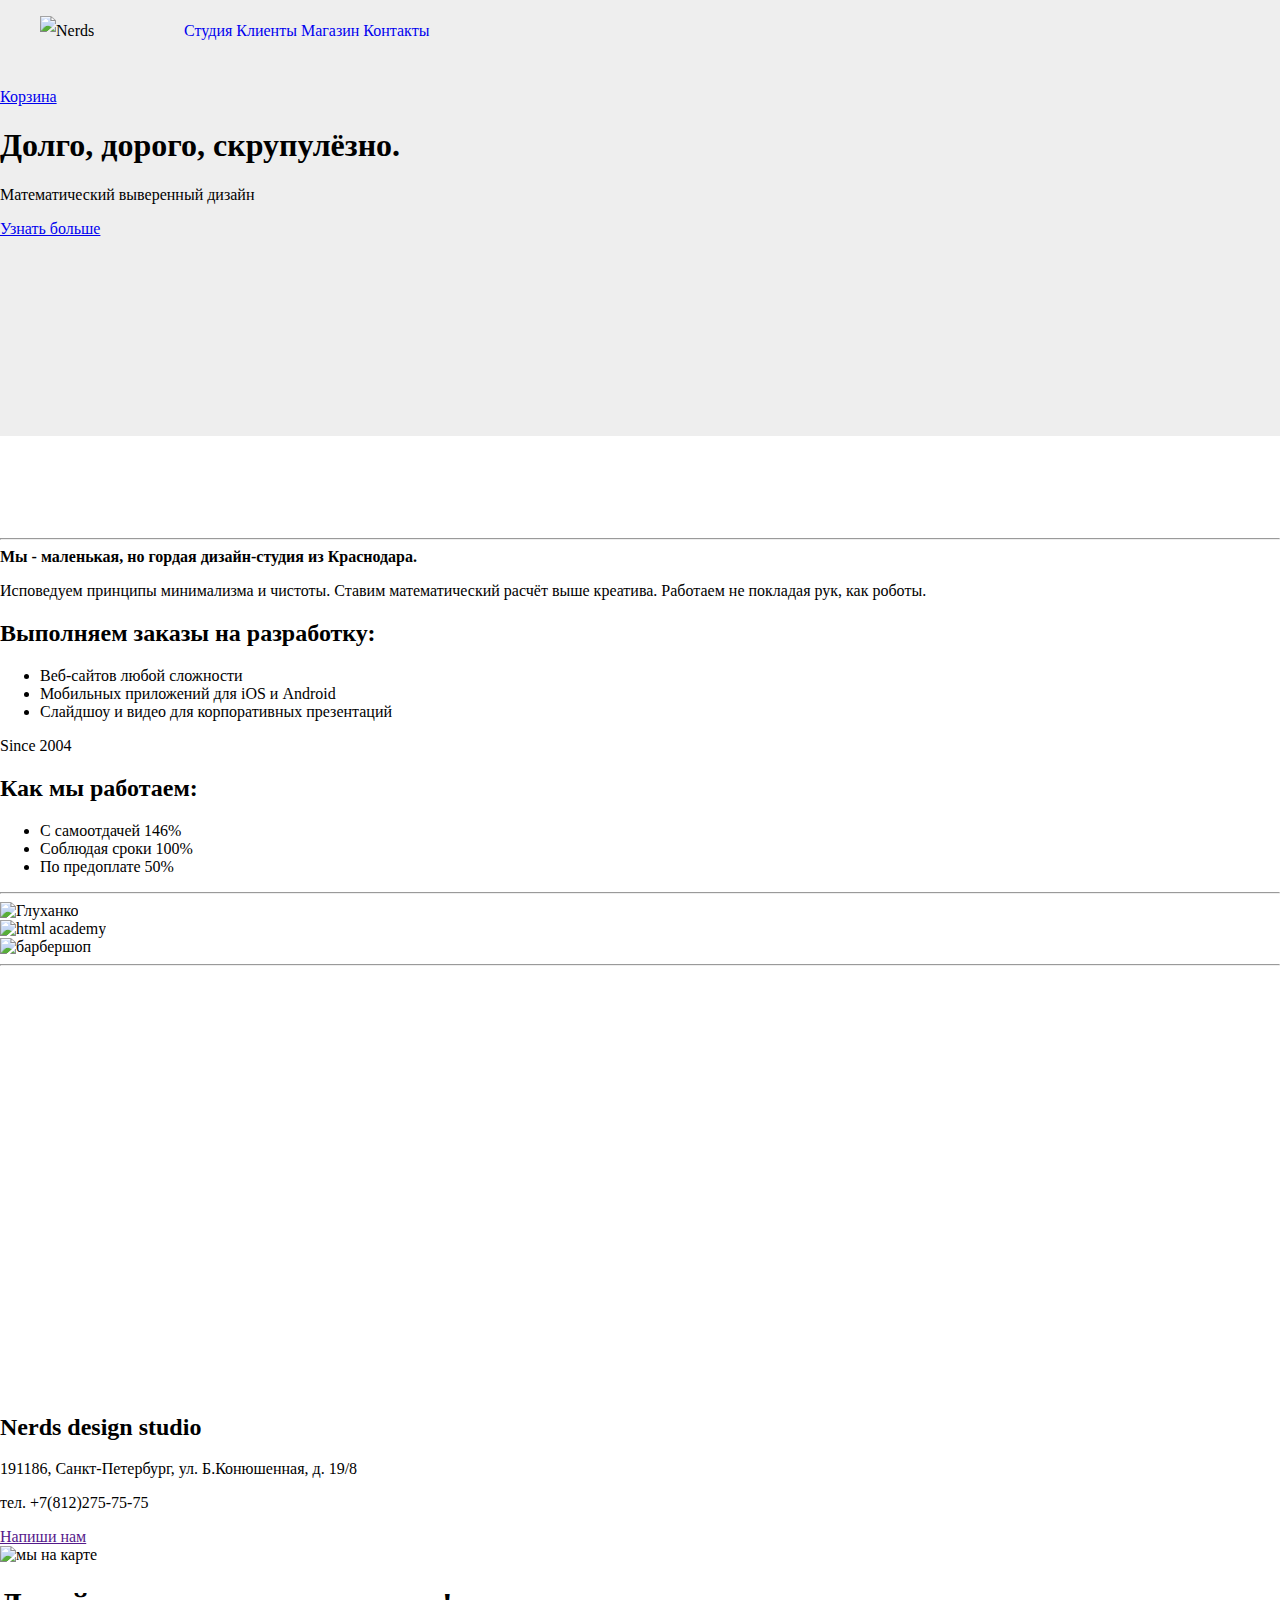
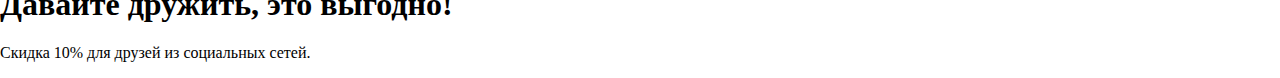
==== index.html @ 4a9208be "added img" ====
<!DOCTYPE html>
<html lang="ru">
<head>
	<meta charset="UTF-8">
	<title>Untitled Document</title>
    <link rel="stylesheet" href="css/normalize.css">
    <link rel="stylesheet" href="css/style.css">
</head>
<body>
 <header class="main-header">
  <div class="container clearfix">
   <nav class="main-navigation">
    <ul>
      <li class="main-logo"><a><img src="" width="" height="" alt="Nerds"></a></li>
      <li><a href="#">Студия</a></li>
      <li><a href="#">Клиенты</a></li>
      <li><a href="#">Магазин</a></li>
      <li><a href="#">Контакты</a></li>
    </ul>
   </nav>
   <div class="user-block">
      <a class="basket" href="basket.html">Корзина</a>
   </div>
   <div class="slider">
   <div class="left-content">
    <h1>Долго, дорого, скрупулёзно.</h1>
    <p>Математический выверенный дизайн</p>
    <a class="btn" href="#">Узнать больше</a>
   </div>
   <div class="right-content"><img src="" width="" height="" alt=""></div>
  </div>
  </div>
 </header>
 <main class="container clearfix">
   <section class="features">
     <div class="feature-item">
       <div><img src="" alt=""></div>
       <b class="feature-name"></b>
       <p></p>
       <a href="" class="btn"></a>
     </div>
     <div class="feature-item">
       <div><img src="" alt=""></div>
       <b class="feature-name"></b>
       <p></p>
       <a href="" class="btn"></a>
     </div>
     <div class="feature-item">
       <div><img src="" alt=""></div>
       <b class="feature-name"></b>
       <p></p>
       <a href="" class="btn"></a>
     </div>
     <hr>
   </section>
   <section class="index-content">
     <div class="index-content-left">
       <b class="index-content-title">Мы - маленькая, но гордая дизайн-студия из Краснодара.</b>
       <p>Исповедуем принципы минимализма и чистоты. Ставим математический расчёт выше креатива. Работаем не покладая рук, как роботы.</p>
       <h2>Выполняем заказы на разработку:</h2>
       <ul>
         <li>Веб-сайтов любой сложности</li>
         <li>Мобильных приложений для iOS и Android</li>
         <li>Слайдшоу и видео для корпоративных презентаций</li>
       </ul>
     </div>
     <div class="index-content-right">
       <div class="index-content-logo"></div>
       <span>Since 2004</span>
       <h2>Как мы работаем:</h2>
       <ul>
         <li>С самоотдачей 146%</li>
         <li>Соблюдая сроки 100%</li>
         <li>По предоплате 50%</li>
       </ul>
     </div>
   </section>
   <hr>
   <section class="advertising">
     <div class="advertising gluhanko"><img src="" alt="Глуханко"></div>
     <div class="advertising htmlacademy"><img src="" alt="html academy"></div>
     <div class="advertising borodinski"><img src="" alt=барбершоп &laquo;Бородински&raquo;></div>
   </section>
   <hr>
 </main>
 <footer>
   <section class="footer-map">
     <iframe src="https://www.google.com/maps/embed?pb=!1m18!1m12!1m3!1d2541.780937657299!2d30.537931315904085!3d50.42655297947222!2m3!1f0!2f0!3f0!3m2!1i1024!2i768!4f13.1!3m3!1m2!1s0x40d4cf0e13cda333%3A0x2c0225e22132109f!2z0J_QtdGH0LXRgNGB0LrQsNGP!5e0!3m2!1sru!2sua!4v1488633841199" width="100%" height="416" frameborder="0" style="border:0" allowfullscreen></iframe>
     <div class="map-content-left">
       <h2>Nerds design studio</h2>
       <p>191186, Санкт-Петербург, ул. Б.Конюшенная, д. 19/8</p>
       <p>тел. +7(812)275-75-75</p>
       <a href="" class="btn">Напиши нам</a>
     </div>
     <div><img src="" alt="мы на карте" class="marker"></div>
   </section>
     <section class="social container clearfix">
       <a href="#" class="social-btn"></a>
       <a href="#" class="social-btn"></a>
       <a href="#" class="social-btn"></a>
       <h1 class="social-title">Давайте дружить, это выгодно!</h1>
       <p>Скидка 10% для друзей из социальных сетей.</p>
     </section>
 </footer>
</body>
</html>
---- css/style.css ----
body, html {
  margin: 0;
  padding: 0;
  min-width: 900px;
}

img {
  min-height: 100%;
  width: auto;
}

.main-header {
  min-height: 436px;
  background: #eeeeee;
}

.main-navigation {
  width: 720px;
}

.main-navigation ul {
  display: inline-block;
  list-style: none;
  min-height: 56px;
  vertical-align: middle;
}

.main-navigation li {
  display: inline-block;
  min-height: 30px;
  line-height: 30px;
}

.main-navigation a {
  text-decoration: none;
}

.main-logo {
  height: 56px;
  width: 140px;
}
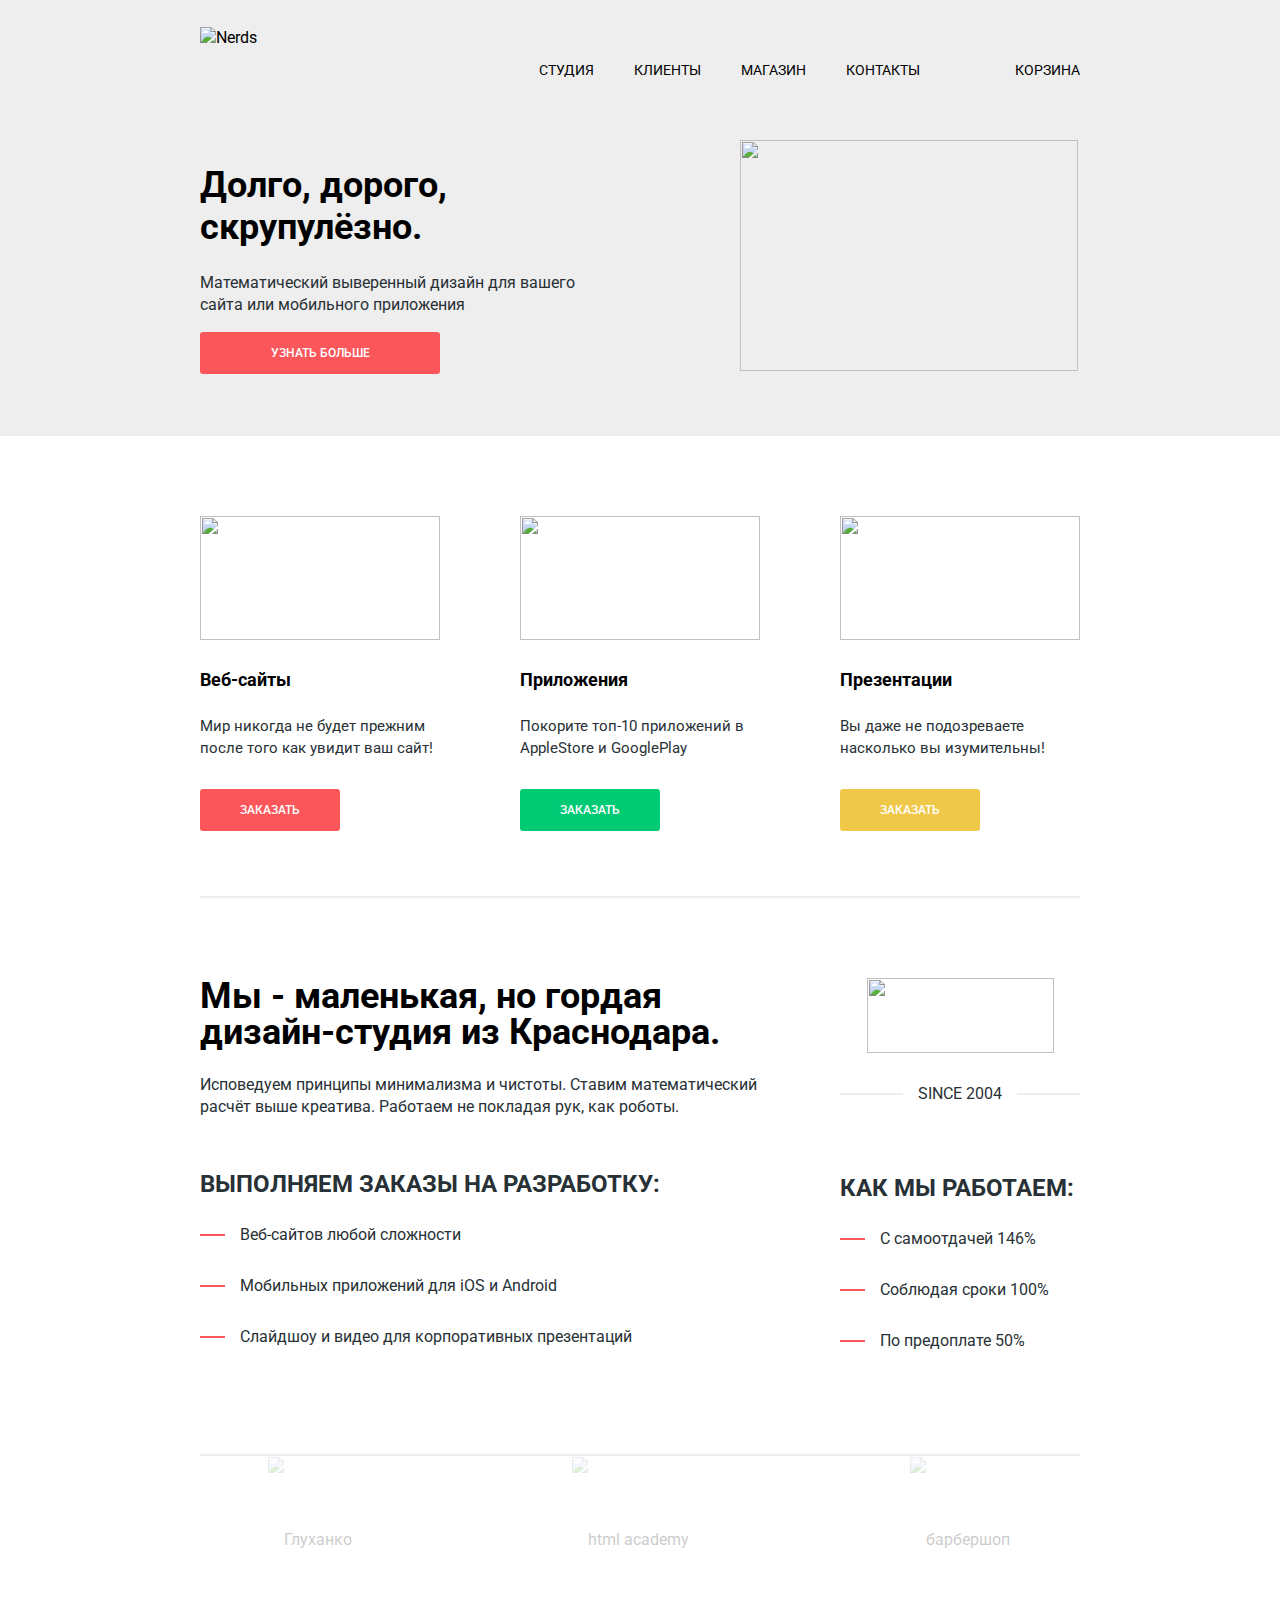
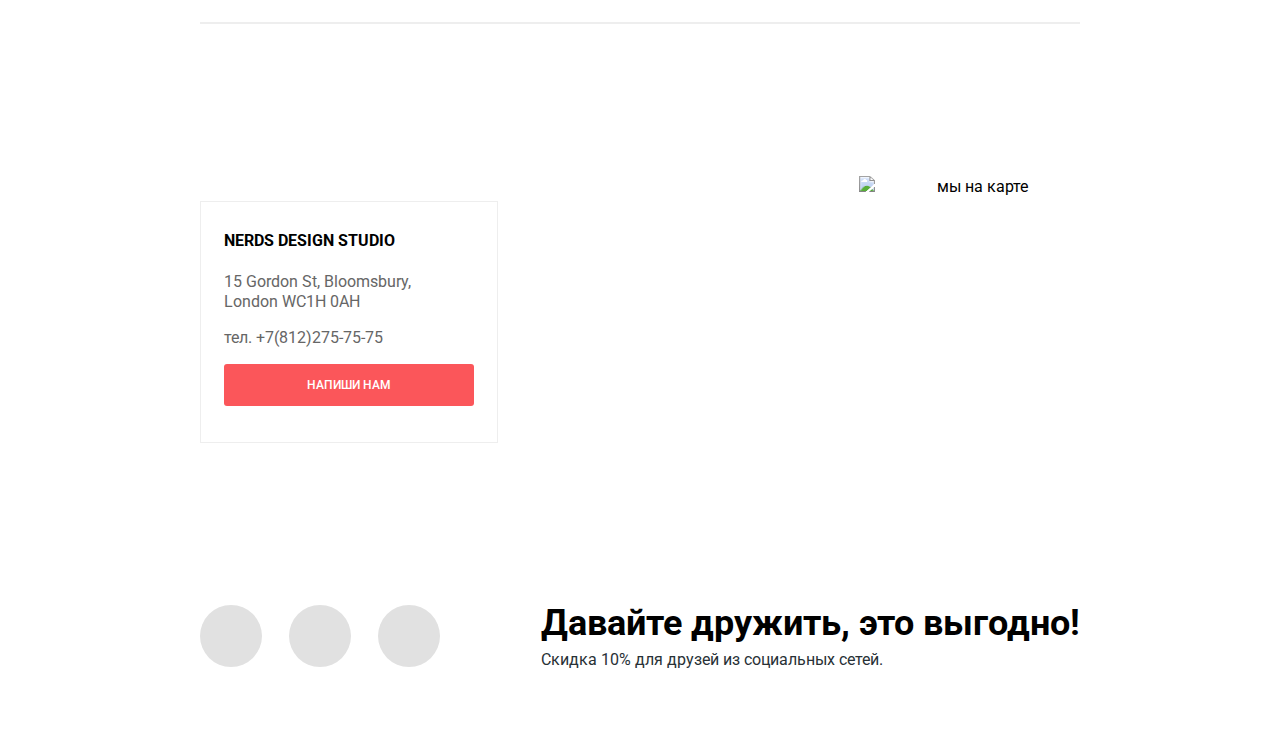
==== commit 99a5baf8: "$" ====
--- a/index.html
+++ b/index.html
@@ -2,19 +2,22 @@
 <html lang="ru">
 <head>
 	<meta charset="UTF-8">
-	<title>Untitled Document</title>
+	<title>Nёrds</title>
     <link rel="stylesheet" href="css/normalize.css">
     <link rel="stylesheet" href="css/style.css">
+    <link rel="shortcut icon" href="img/favicon.png" type="image/x-icon">
+    <link href="https://fonts.googleapis.com/css?family=Roboto:300,500,700" rel="stylesheet">
+    <script src="https://ajax.googleapis.com/ajax/libs/jquery/3.1.1/jquery.js"></script>
 </head>
 <body>
  <header class="main-header">
   <div class="container clearfix">
    <nav class="main-navigation">
+      <div class="main-logo" ><a href="index.html"><img src="img/logo.png" width="139" height="56" alt="Nerds"></a></div>
     <ul>
-      <li class="main-logo"><a><img src="" width="" height="" alt="Nerds"></a></li>
       <li><a href="#">Студия</a></li>
       <li><a href="#">Клиенты</a></li>
-      <li><a href="#">Магазин</a></li>
+      <li><a href="catalog.html">Магазин</a></li>
       <li><a href="#">Контакты</a></li>
     </ul>
    </nav>
@@ -24,38 +27,37 @@
    <div class="slider">
    <div class="left-content">
     <h1>Долго, дорого, скрупулёзно.</h1>
-    <p>Математический выверенный дизайн</p>
+    <p>Математический выверенный дизайн для вашего сайта или мобильного приложения</p>
     <a class="btn" href="#">Узнать больше</a>
    </div>
-   <div class="right-content"><img src="" width="" height="" alt=""></div>
+   <div class="right-content"><img src="img/slide-1.png" width="334" height="231" alt=""></div>
   </div>
   </div>
  </header>
- <main class="container clearfix">
-   <section class="features">
-     <div class="feature-item">
-       <div><img src="" alt=""></div>
-       <b class="feature-name"></b>
-       <p></p>
-       <a href="" class="btn"></a>
+ <main class="container">
+   <section class="features clearfix">
+     <div class="feature-item web-sites">
+       <div><img src="img/web-sites.png" width="240" height="124" alt=""></div>
+       <h2 class="feature-name">Веб-сайты</h2>
+       <p>Мир никогда не будет прежним после того как увидит ваш сайт!</p>
+       <a href="#" class="btn">Заказать</a>
      </div>
-     <div class="feature-item">
-       <div><img src="" alt=""></div>
-       <b class="feature-name"></b>
-       <p></p>
-       <a href="" class="btn"></a>
+     <div class="feature-item apps">
+       <div><img src="img/apps.png" width="240" height="124" alt=""></div>
+       <h2 class="feature-name">Приложения</h2>
+       <p>Покорите топ-10 приложений в AppleStore и GooglePlay</p>
+       <a href="#" class="btn">Заказать</a>
      </div>
-     <div class="feature-item">
-       <div><img src="" alt=""></div>
-       <b class="feature-name"></b>
-       <p></p>
-       <a href="" class="btn"></a>
+     <div class="feature-item presentations">
+       <div><img src="img/presentations.png" width="240" height="124" alt=""></div>
+       <h2 class="feature-name">Презентации</h2>
+       <p>Вы даже не подозреваете насколько вы изумительны!</p>
+       <a href="#" class="btn">Заказать</a>
      </div>
-     <hr>
    </section>
-   <section class="index-content">
+   <section class="index-content clearfix">
      <div class="index-content-left">
-       <b class="index-content-title">Мы - маленькая, но гордая дизайн-студия из Краснодара.</b>
+       <p class="index-content-title">Мы - маленькая, но гордая дизайн-студия из Краснодара.</p>
        <p>Исповедуем принципы минимализма и чистоты. Ставим математический расчёт выше креатива. Работаем не покладая рук, как роботы.</p>
        <h2>Выполняем заказы на разработку:</h2>
        <ul>
@@ -65,8 +67,10 @@
        </ul>
      </div>
      <div class="index-content-right">
-       <div class="index-content-logo"></div>
-       <span>Since 2004</span>
+      <div class="index-content-header">
+       <div class="index-content-logo"><img src="img/logo.png" width="187" height="75" alt=""></div>
+       <span class="since">Since 2004</span>
+       </div>
        <h2>Как мы работаем:</h2>
        <ul>
          <li>С самоотдачей 146%</li>
@@ -75,32 +79,35 @@
        </ul>
      </div>
    </section>
-   <hr>
-   <section class="advertising">
-     <div class="advertising gluhanko"><img src="" alt="Глуханко"></div>
-     <div class="advertising htmlacademy"><img src="" alt="html academy"></div>
-     <div class="advertising borodinski"><img src="" alt=барбершоп &laquo;Бородински&raquo;></div>
+   <section class="partners">
+     <div class="partner gluhanko"><img src="img/partner-gluhanko.png" width="198" height="37" alt="Глуханко"></div>
+     <div class="partner htmlacademy"><img src="img/partner-htmlacademy.png" width="199" height="68" alt="html academy"></div>
+     <div class="partner borodinski"><img src="img/partner-borodinski.png" width="209" height="86" alt=барбершоп &laquo;Бородински&raquo;></div>
    </section>
-   <hr>
  </main>
- <footer>
+ <footer class="main-footer">
    <section class="footer-map">
-     <iframe src="https://www.google.com/maps/embed?pb=!1m18!1m12!1m3!1d2541.780937657299!2d30.537931315904085!3d50.42655297947222!2m3!1f0!2f0!3f0!3m2!1i1024!2i768!4f13.1!3m3!1m2!1s0x40d4cf0e13cda333%3A0x2c0225e22132109f!2z0J_QtdGH0LXRgNGB0LrQsNGP!5e0!3m2!1sru!2sua!4v1488633841199" width="100%" height="416" frameborder="0" style="border:0" allowfullscreen></iframe>
-     <div class="map-content-left">
+     <iframe src="https://www.google.com/maps/embed?pb=!1m18!1m12!1m3!1d9928.8248128099!2d-0.1366721754363596!3d51.52777765785105!2m3!1f0!2f0!3f0!3m2!1i1024!2i768!4f13.1!3m3!1m2!1s0x47d8a00baf21de75%3A0x52963a5addd52a99!2z0JvQvtC90LTQvtC9LCDQktC10LvQuNC60L7QsdGA0LjRgtCw0L3QuNGP!5e0!3m2!1sru!2sua!4v1495195374187" width="100%" height="416" frameborder="0" style="border:0" allowfullscreen></iframe>
+     <div class="container">
+     <div class="map-content">
        <h2>Nerds design studio</h2>
-       <p>191186, Санкт-Петербург, ул. Б.Конюшенная, д. 19/8</p>
+       <p>15 Gordon St, Bloomsbury, <br> London WC1H 0AH</p>
        <p>тел. +7(812)275-75-75</p>
        <a href="" class="btn">Напиши нам</a>
      </div>
-     <div><img src="" alt="мы на карте" class="marker"></div>
+     <div><img class="map-marker" src="img/map-marker.png" width="231" height="190" alt="мы на карте"></div>
+     </div>
    </section>
-     <section class="social container clearfix">
-       <a href="#" class="social-btn"></a>
-       <a href="#" class="social-btn"></a>
-       <a href="#" class="social-btn"></a>
+    <div class="container clearfix">
+       <section class="footer-social">
+       <a href="#" class="social-btn social-vk"></a>
+       <a href="#" class="social-btn social-fb"></a>
+       <a href="#" class="social-btn social-inst"></a></section>
+       <section class="social-content">
        <h1 class="social-title">Давайте дружить, это выгодно!</h1>
        <p>Скидка 10% для друзей из социальных сетей.</p>
-     </section>
+       </section>
+     </div>
  </footer>
 </body>
 </html>
--- a/css/style.css
+++ b/css/style.css
@@ -1,7 +1,25 @@
-body, html {
+body,
+html {
   margin: 0;
   padding: 0;
   min-width: 900px;
+  background: #ffffff;
+  color: #000000;
+  font-size: 16px;
+  font-family: "Roboto", sans-serif;
+  line-height: 22px;
+}
+
+.container {
+  margin: 0 auto;
+  padding: 0 10px;
+  width: 880px;
+}
+
+.clearfix {
+  display: table;
+  clear: both;
+  content: "";
 }
 
 img {
@@ -9,34 +27,968 @@
   width: auto;
 }
 
+.btn {
+  display: inline-block;
+  padding: 12px 0;
+  width: 100px;
+  outline: none;
+  border: none;
+  border-radius: 3px;
+  background: #fb565a;
+  color: #fff;
+  vertical-align: top;
+  text-align: center;
+  text-decoration: none;
+  text-transform: uppercase;
+  font-weight: 500;
+  font-size: 12px;
+  font-family: 'Roboto', sans-serif;
+  line-height: 18px;
+  cursor: pointer;
+}
+
+.btn:hover {
+  background: #d6494d;
+}
+
+.btn:active {
+  background: #b63538;
+}
+
 .main-header {
+  margin-bottom: 80px;
   min-height: 436px;
   background: #eeeeee;
 }
 
+.main-header .active {
+  position: relative;
+}
+
+.main-header .active:after {
+  position: absolute;
+  bottom: 0;
+  left: 0;
+  width: 100%;
+  height: 2px;
+  background: #fb565a;
+  content: "";
+}
+
 .main-navigation {
+  float: left;
+  min-height: 83px;
   width: 720px;
 }
 
 .main-navigation ul {
-  display: inline-block;
+  float: right;
+  margin: 0;
+  padding: 0;
   list-style: none;
-  min-height: 56px;
-  vertical-align: middle;
+  font-size: 0;
 }
 
 .main-navigation li {
   display: inline-block;
+  margin-top: 55px;
+  margin-right: 40px;
+  margin-bottom: 55px;
+  padding: 0;
   min-height: 30px;
+  vertical-align: top;
+  text-transform: uppercase;
+  font-size: 14px;
   line-height: 30px;
 }
 
-.main-navigation a {
+.main-navigation li:last-child {
+  margin-right: 0;
+}
+
+.main-logo {
+  display: inline-block;
+  float: left;
+  margin-top: 27px;
+  vertical-align: top;
+}
+
+.main-logo img {
+  width: 139px;
+  height: 56px;
+}
+
+.main-navigation a,
+.user-block a {
+  display: block;
+  color: #000;
   text-decoration: none;
 }
 
-.main-logo {
-  height: 56px;
+.main-navigation a:hover,
+.user-block a:hover {
+  color: #fb565a;
+}
+
+.main-navigation a:active,
+.user-block a:active {
+  color: #8f8f8f;
+}
+
+.main-navigation a:checked,
+.user-block a:checked {
+  color: #8f8f8f;
+}
+
+.main-header .user-block {
+  display: inline-block;
+  float: right;
+  margin-top: 55px;
+  padding-left: 34px;
+  min-height: 30px;
+  width: 66px;
+  vertical-align: top;
+  text-align: right;
+  text-transform: uppercase;
+  font-size: 14px;
+  line-height: 30px;
+}
+
+.pagination ul {
+  display: inline-block;
+  margin: 0;
+  padding: 0;
+  font-size: 0;
+}
+
+.pagination li {
+  display: inline-block;
+  font-size: 12px;
+  line-height: 38px;
+  text-transform: uppercase;
+  text-align: center;
+  width: 38px;
+  height: 38px;
+  border-radius: 2px;
+  margin-right: 10px;
+}
+
+.pagination .active {
+  background: #fff;
+  -webkit-box-shadow: inset 0 0 2px #f1f1f1;
+  box-shadow: inset 0 0 2px #f1f1f1;
+  cursor: default;
+}
+
+.pagination a {
+  display: block;
+  width: 38px;
+  height: 38px;
+  border-radius: 2px;
+  text-decoration: none;
+  background: #f1f1f1;
+  color: #000;
+}
+
+.pagination a:hover {
+  background: #e5e5e5;
+}
+
+.pagination a:active {
+  background: #d5d5d5;
+  -webkit-box-shadow: inset 0 3px #b5b5b5;
+  box-shadow: inset 0 3px #b5b5b5;
+}
+
+.pagination .next {
   width: 140px;
 }
 
+.slider .left-content {
+  float: left;
+  width: 380px;
+}
+
+.slider h1 {
+  font-size: 36px;
+  line-height: 42px;
+}
+
+.slider p {
+  color: #283136;
+}
+
+.left-content .btn {
+  width: 240px;
+}
+
+.slider .right-content {
+  float: right;
+  width: 340px;
+}
+
+.right-content img {
+  width: 338px;
+  height: 231px;
+}
+
+.features {
+  display: inline-block;
+  margin-bottom: 74px;
+  min-height: 380px;
+  border-bottom: 2px solid #eee;
+}
+
+.feature-item {
+  float: left;
+  margin-right: 80px;
+  width: 240px;
+}
+
+.feature-item:last-child {
+  margin-right: 0;
+}
+
+.feature-item div:first-child {
+  margin: 0;
+  margin-bottom: 25px;
+  padding: 0;
+  height: 124px;
+}
+
+.feature-item img {
+  margin: 0;
+  padding: 0;
+  width: 240px;
+  height: 124px;
+}
+
+.feature-item h2 {
+  margin: 0;
+  margin-bottom: 20px;
+  padding: 0;
+  font-size: 18px;
+  line-height: 30px;
+}
+
+.feature-item p {
+  margin: 0;
+  margin-bottom: 30px;
+  padding: 0;
+  color: #283136;
+  font-size: 15px;
+  line-height: 22px;
+}
+
+.feature-item .btn {
+  width: 140px;
+}
+
+.feature-item.web-sites .btn:hover {
+  background: #d6494d;
+}
+
+.feature-item.web-sites .btn:active {
+  background: #b63538;
+}
+
+.feature-item.apps .btn {
+  background: #00ca74;
+}
+
+.feature-item.apps .btn:hover {
+  background: #01a25e;
+}
+
+.feature-item.apps .btn:active {
+  background: #009053;
+}
+
+.feature-item.presentations .btn {
+  background: #efc84a;
+}
+
+.feature-item.presentations .btn:hover {
+  background: #d6ae2c;
+}
+
+.feature-item.presentations .btn:active {
+  background: #c09b24;
+}
+
+.index-content {
+  margin-bottom: 73px;
+  width: 880px;
+  color: #283136;
+}
+
+.index-content-left {
+  float: left;
+  width: 600px;
+}
+
+.index-content-right {
+  float: right;
+  width: 240px;
+}
+
+.index-content .index-content-title {
+  margin-top: 0;
+  margin-bottom: 24px;
+  color: #000;
+  font-weight: bold;
+  font-size: 36px;
+  line-height: 36px;
+}
+
+.index-content p {
+  margin-bottom: 55px;
+  color: #283136;
+  font-size: 16px;
+  line-height: 22px;
+}
+
+.index-content h2 {
+  margin-bottom: 29px;
+  text-transform: uppercase;
+}
+
+.index-content ul {
+  padding-left: 40px;
+  list-style: none;
+}
+
+.index-content li {
+  position: relative;
+  margin-bottom: 29px;
+}
+
+.index-content li::before {
+  position: absolute;
+  top: 10px;
+  left: -40px;
+  width: 25px;
+  height: 2px;
+  background-color: #fb565a;
+  content: "";
+}
+
+.index-content-header {
+  margin-bottom: 70px;
+  text-align: center;
+}
+
+.index-content-logo {
+  margin: 0 auto;
+  margin-bottom: 30px;
+  width: 187px;
+  height: 75px;
+}
+
+.index-content-logo img {
+  width: 187px;
+  height: 75px;
+}
+
+.since {
+  position: relative;
+  z-index: 2;
+  padding: 0 15px;
+  background-color: #fff;
+  text-transform: uppercase;
+}
+
+.index-content-header::after {
+  position: relative;
+  bottom: 12px;
+  left: 0;
+  z-index: 1;
+  display: block;
+  border-bottom: 2px solid #eee;
+  content: "";
+}
+
+.partners {
+  margin-bottom: 85px;
+  min-height: 166px;
+  border-top: 2px solid #eee;
+  border-bottom: 2px solid #eee;
+}
+
+.partner {
+  float: left;
+  margin-right: 100px;
+  min-height: 166px;
+  width: 220px;
+  text-align: center;
+  line-height: 166px;
+  opacity: 0.2;
+}
+
+.partner:hover {
+  opacity: 1;
+}
+
+.partner:nth-child(3n) {
+  margin-right: 0;
+  width: 240px;
+}
+
+.partner img {
+  vertical-align: middle;
+}
+
+.partner.gluhanko img {
+  width: 198px;
+  height: 37px;
+}
+
+.partner.htmlacademy img {
+  width: 199px;
+  height: 68px;
+}
+
+.partner.borodinski img {
+  width: 209px;
+  height: 86px;
+}
+
+.main-footer {
+  min-height: 632px;
+}
+
+.footer-map {
+  margin-bottom: 80px;
+  height: 416px;
+  text-align: center;
+}
+
+.footer-map .container {
+  position: relative;
+}
+
+.map-content {
+  position: absolute;
+  bottom: 88px;
+  padding: 0 23px;
+  width: 250px;
+  height: 240px;
+  border: 1px solid #eee;
+  background-color: #fff;
+  text-align: left;
+}
+
+.map-content h2 {
+  margin-top: 24px;
+  text-transform: uppercase;
+  font-size: 16px;
+  line-height: 30px;
+}
+
+.map-content p {
+  color: #666666;
+  font-size: 16px;
+  line-height: 20px;
+}
+
+.map-content .btn {
+  width: 100%;
+}
+
+.map-marker {
+  position: absolute;
+  right: 0;
+  bottom: 165px;
+}
+
+.footer-social {
+  display: inline-block;
+  float: left;
+  min-height: 62px;
+  width: 240px;
+  vertical-align: top;
+}
+
+.social-btn {
+  float: left;
+  margin-right: 27px;
+  width: 62px;
+  height: 62px;
+  border-radius: 50%;
+  background: #e1e1e1 url("../img/spritesheet.png");
+  text-transform: none;
+  font-size: 0;
+}
+
+.social-btn:hover {
+  background: #fb565a url("../img/spritesheet.png");
+}
+
+.social-btn:active {
+  background: #d6494d url("../img/spritesheet.png");
+}
+
+.social-vk,
+.social-vk:hover,
+.social-vk:active {
+  background-position: -7px 65px;
+}
+
+.social-fb,
+.social-fb:hover,
+.social-fb:active {
+  background-position: 0 -5px;
+}
+
+.social-inst,
+.social-inst:hover,
+.social-inst:active {
+  background-position: -4px -77px;
+}
+
+.social-btn:last-child {
+  margin-right: 0;
+}
+
+.social-content {
+  float: right;
+}
+
+.social-content h1 {
+  margin: 0;
+  margin-bottom: 8px;
+  font-size: 36px;
+  line-height: 36px;
+}
+
+.social-content p {
+  margin: 0;
+  color: #283136;
+}
+
+.catalog .main-header {
+  min-height: 328px;
+}
+
+.catalog .main-header h1 {
+  margin: 0 109px;
+  text-align: center;
+  text-transform: uppercase;
+  font-size: 40px;
+  line-height: 50px;
+}
+
+.catalog .ranging {
+  float: left;
+  margin-right: 80px;
+  min-height: 735px;
+  width: 240px;
+  color: #283136;
+}
+
+.catalog .rang-filter {
+  border: none;
+  margin: 0;
+  padding: 0;
+  margin-bottom: 44px;
+}
+
+.ranging legend {
+  margin-bottom: 20px;
+  color: #000;
+  text-transform: uppercase;
+  font-size: 18px;
+  line-height: 30px;
+}
+
+.ranging ul {
+  margin: 0;
+  padding: 0;
+  list-style: none;
+}
+
+.ranging li {
+  position: relative;
+  margin-bottom: 20px;
+  padding-left: 35px;
+}
+
+.ranging li:last-child {
+  margin-bottom: 0;
+}
+
+.ranging input:not([type="range"]) {
+  display: none;
+}
+
+.range-controls {
+  position: relative;
+  width: a;
+  height: 80px;
+  background: #f1f1f1;
+  border-radius: 3px;
+  padding: 0 30px;
+  -webkit-box-sizing: border-box;
+  -moz-box-sizing: border-box;
+  box-sizing: border-box;
+  margin-bottom: 14px;
+}
+
+.range-controls .scale {
+  position: relative;
+  width: inherit;
+  top: 39px;
+  height: 2px;
+  background: #d7dcde;
+  cursor: pointer;
+}
+
+.check-scale {
+  position: relative;
+  width: 140px;
+  height: inherit;
+  background: #00ca74;
+}
+
+.range-controls .toggle {
+  position: absolute;
+  width: 20px;
+  height: 20px;
+  border-radius: 50%;
+  background: #fff;
+  -webkit-box-shadow: 0 2px rgba(0, 0, 0, 0.14);
+  box-shadow: 0 2px rgba(0, 0, 0, 0.14);
+}
+
+.range-controls .min-toggle {
+  top: -9px;
+  left: -10px;
+}
+
+.range-controls .max-toggle {
+  top: -9px;
+  right: -10px;
+}
+
+.range-controls .toggle:after {
+  content: '';
+  position: absolute;
+  width: 4px;
+  height: 4px;
+  background: #ababab;
+  left: 8px;
+  top: 8px;
+  border-radius: 50%;
+}
+
+.ranging input[type="range"] {
+  -webkit-box-sizing: border-box;
+  -moz-box-sizing: border-box;
+  box-sizing: border-box;
+  padding: 0 20px;
+  width: 100%;
+  height: 80px;
+  border-radius: 3px;
+  background: #f1f1f1;
+  vertical-align: middle;
+  -webkit-appearance: none;
+  margin-bottom: 14px;
+}
+
+.ranging .range {
+  min-height: 132px;
+  width: 240px;
+  font-size: 16px;
+  text-transform: uppercase;
+  color: #283136;
+}
+
+#price-min,
+#price-max {
+  display: inline;
+  width: 60px;
+  padding: 8px 10px;
+  margin-left: 5px;
+  background: #f1f1f1;
+  text-align: center;
+  border: none;
+  border-radius: 2px;
+}
+
+.ranging #price-min {
+  margin-right: 15px;
+}
+
+.ranging .btn {
+  width: 150px;
+  background: #f1f1f1;
+  color: #000;
+}
+
+.ranging .btn:hover {
+  background: #e5e5e5;
+}
+
+.ranging .btn:active {
+  background: #d5d5d5;
+  -webkit-box-shadow: inset 0 3px 0 #b5b5b5;
+  box-shadow: inset 0 3px 0 #b5b5b5;
+}
+
+.ranging .radio-indicator {
+  position: absolute;
+  left: 0px;
+  width: 17px;
+  height: 17px;
+  border: 4px solid #c1c1c1;
+  border-radius: 50%;
+}
+
+.grid input[type="radio"]:checked + label::before {
+  position: absolute;
+  bottom: 5px;
+  left: 8px;
+  width: 9px;
+  height: 9px;
+  border-radius: 50%;
+  background: #c1c1c1;
+  content: '';
+}
+
+.ranging .checkbox-indicator {
+  position: absolute;
+  left: 1px;
+  width: 17px;
+  height: 17px;
+  border: 3px solid #c1c1c1;
+  border-radius: 3px;
+}
+
+.rang-filter.catalog-features {
+  margin-bottom: 55px;
+}
+
+.catalog-features input[type="checkbox"]:checked + label::before {
+  content: '';
+  position: absolute;
+  bottom: 3px;
+  left: 8px;
+  width: 5px;
+  height: 12px;
+  background: #c1c1c1;
+  transform: rotate(-45deg);
+  -webkit-transform: rotate(-45deg);
+}
+
+.catalog-features input[type="checkbox"]:checked + label::after {
+  content: '';
+  position: absolute;
+  bottom: 2px;
+  left: 16px;
+  width: 5px;
+  height: 21px;
+  background: #c1c1c1;
+  transform: rotate(45deg);
+  -webkit-transform: rotate(45deg);
+}
+
+ .catalog-features input[type="checkbox"]:checked + label .checkbox-indicator::before {
+   content: '';
+   position: absolute;
+   width: 3px;
+   height: 12px;
+   background: white;
+   right: -3px;
+   top: -3px;
+}
+
+.grid input[type="radio"]:hover + label::before,
+.ranging input[type="checkbox"]:hover + label::before,
+.ranging input[type="checkbox"]:hover + label::after {
+  background: #b5b5b5;
+}
+
+.grid input[type="radio"]:disabled + label::before,
+.ranging input[type="checkbox"]:disabled + label::before,
+.ranging input[type="checkbox"]:disabled + label::after {
+  background: #e9e9e9;
+}
+
+.grid input[type="radio"]:hover + label .radio-indicator,
+.ranging input[type="checkbox"]:hover + label .checkbox-indicator {
+  border-color: #b5b5b5;
+}
+
+.grid input[type="radio"]:disabled + label .radio-indicator,
+.ranging input[type="checkbox"]:disabled + label .checkbox-indicator {
+  border-color: #e9e9e9;
+}
+
+.item-catalog  {
+  float: right;
+  width: 560px;
+  margin-bottom: 80px;
+}
+
+.item-catalog .sorting {
+  font-size: 12px;
+  line-height: 18px;
+  text-transform: uppercase;
+  margin-bottom: 20px;
+}
+
+.item-catalog .sorting .title {
+  margin-right: 40px;
+}
+
+.item-catalog .sorting a {
+  margin-right: 45px;
+  text-decoration: none;
+  color: #b2b2b2;
+  border-bottom: 1px dotted #00ca74;
+}
+
+.item-catalog .sorting a:last-child {
+  margin-right: 0;
+}
+
+.item-catalog .sorting a:hover {
+  border-bottom: 1px solid #00ca74;
+}
+
+.item-catalog .sorting a:active,
+.item-catalog .sorting a:checked {
+  border-bottom: none;
+}
+
+.sorting .indicator {
+  float: right;
+}
+
+.sorting .dir-up,
+.sorting .dir-down {
+  position: relative;
+}
+
+.sorting .dir-up.active:before,
+.sorting .dir-up.active:before {  
+  border-top: 10px solid #00ca74;
+}
+
+.sorting .dir-up::before {
+  content: '';
+  position: absolute;
+  top: 0px;
+  left: 18px;
+  border: 5px solid transparent;
+  border-top: 10px solid #c1c1c1;
+}
+
+.sorting .dir-down::before {
+  content: '';
+  position: absolute;
+  top: -5px;
+  right: 0px;
+  border: 5px solid transparent;
+  border-bottom: 10px solid #c1c1c1;
+}
+
+.sorting .dir-up:hover::before {
+  border-top: 10px solid #b5b5b5;
+}
+
+.sorting .dir-down:hover::before {
+  border-bottom: 10px solid #b5b5b5;
+}
+
+.sorting .dir-up:active::before {
+  border-top: 10px solid #000;
+}
+
+.sorting .dir-down:active::before {
+  border-bottom: 10px solid #000;
+}
+
+.item-catalog .item {
+  position: relative;
+  float: left;
+  width: 240px;
+  min-height: 270px;
+  margin-right: 80px;
+  margin-bottom: 80px;
+}
+
+.item-catalog .item:nth-child(2n) {
+  margin-right: 0;
+}
+
+.item-catalog .item-slider {
+  position: relative;
+  width: 240px;
+  height: 30px;
+  background: #f1f1f1;
+  border-radius: 3px 3px 0 0;
+  transition: 0.4s;
+}
+
+.item-catalog .item-slider:after {
+  content: '•••';
+  position: absolute;
+  color: #fff;
+  font-size: 45px;
+  letter-spacing: 0px;
+  left: 10px;
+  bottom: 3px;
+}
+
+.item-catalog .item-img {
+  width: 240px;
+  height: 240px;
+}
+
+.item-catalog .item:hover .item-slider {
+  background: #797979;
+}
+
+.item-catalog .item .item-content {
+  position: absolute;
+  -webkit-box-sizing: border-box;
+  -moz-box-sizing: border-box;
+  box-sizing: border-box;
+  padding: 30px 20px;
+  width: 200px;
+  min-height: 200px;
+  background: gold;
+  top: 50px;
+  left: 20px;
+  text-align: center;
+  color: #283136;
+  display: block;
+  opacity: 0;
+  transition: 0.4s;
+}
+
+.item-catalog .item:hover .item-content {
+  opacity: 1;
+  transition: 0.4s;
+}
+
+
+.item-catalog .item-content h2 {
+  font-size: 18px;
+  margin: 0;
+  margin-bottom: 15px;
+  text-transform: uppercase;
+}
+
+.item-catalog .item-content p {
+  font-size: 14px;
+  line-height: 18px;
+  margin: 0;
+}
+
+.item-catalog .item-content .btn {
+  width: 140px;
+  font-size: 18px;
+  margin-top: 25px;
+}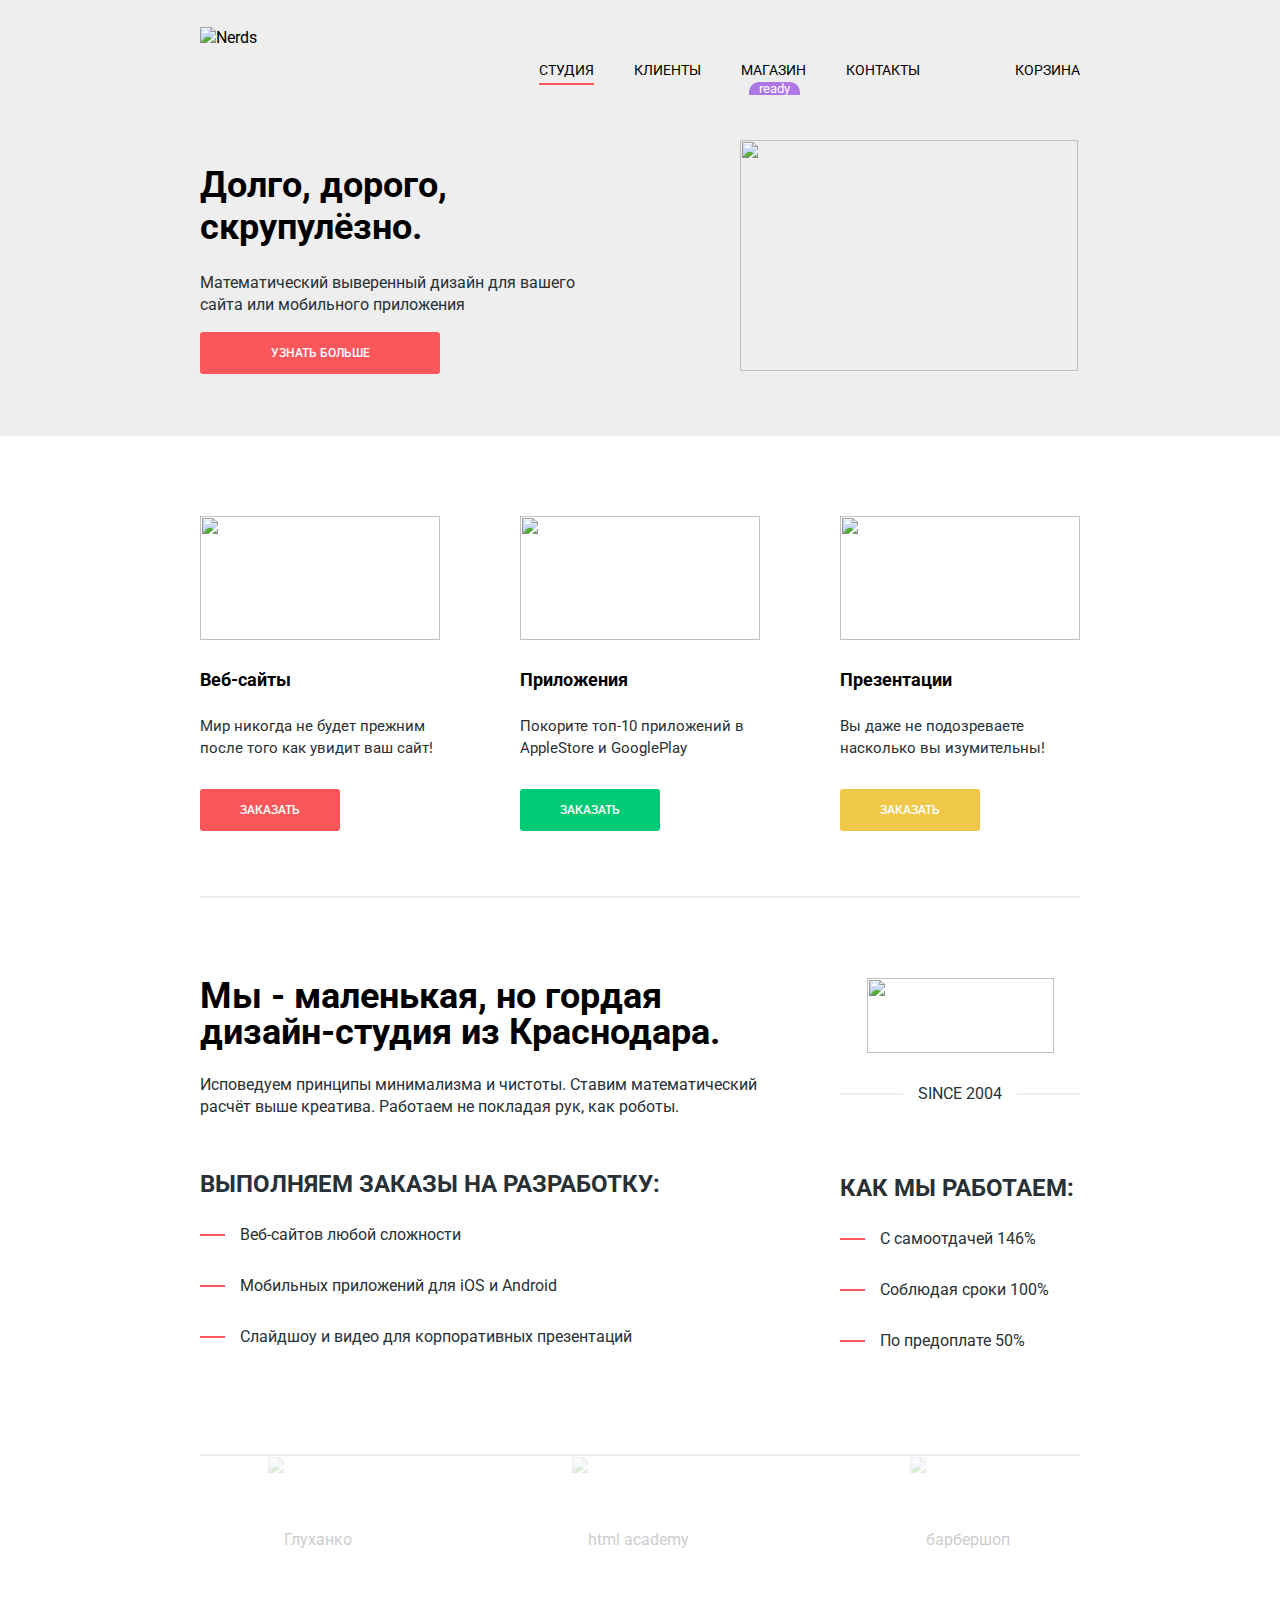
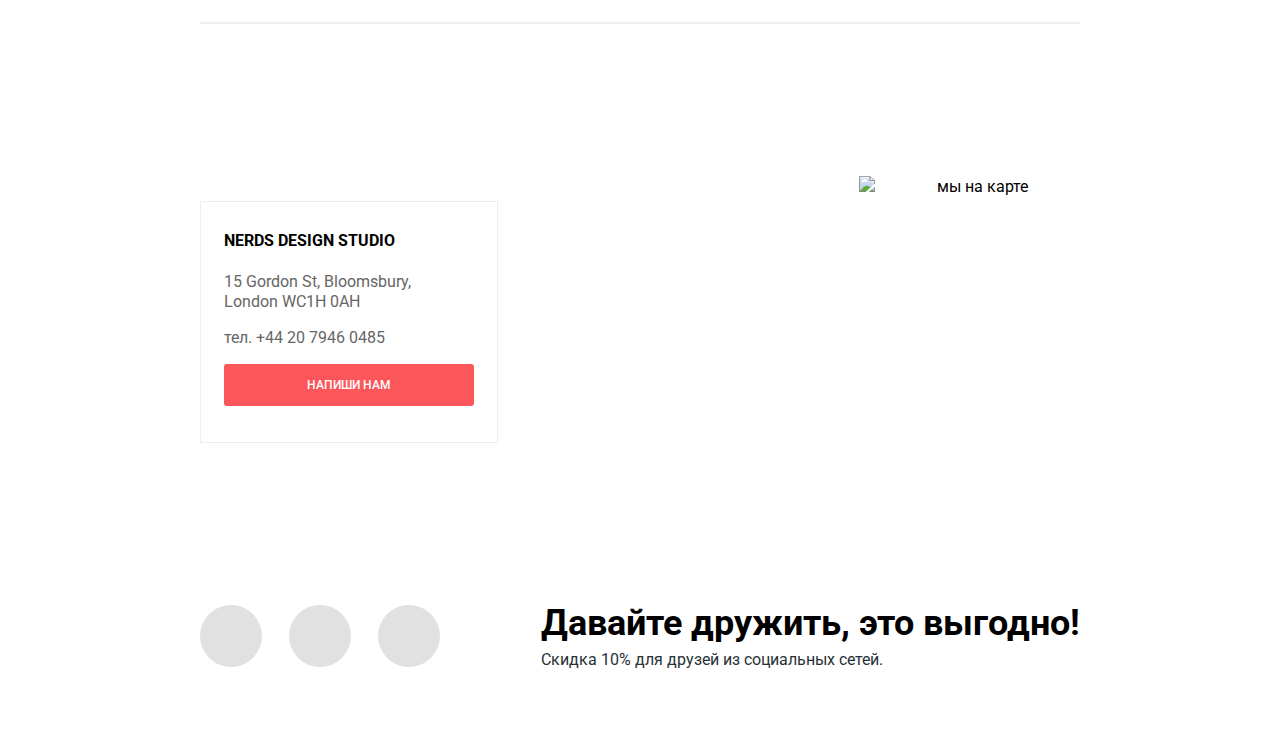
==== commit ec8dc288: "nav-ready" ====
--- a/index.html
+++ b/index.html
@@ -15,9 +15,9 @@
    <nav class="main-navigation">
       <div class="main-logo" ><a href="index.html"><img src="img/logo.png" width="139" height="56" alt="Nerds"></a></div>
     <ul>
-      <li><a href="#">Студия</a></li>
+      <li class="active">Студия</li>
       <li><a href="#">Клиенты</a></li>
-      <li><a href="catalog.html">Магазин</a></li>
+      <li><a class="nav-ready" href="catalog.html">Магазин</a></li>
       <li><a href="#">Контакты</a></li>
     </ul>
    </nav>
@@ -92,7 +92,7 @@
      <div class="map-content">
        <h2>Nerds design studio</h2>
        <p>15 Gordon St, Bloomsbury, <br> London WC1H 0AH</p>
-       <p>тел. +7(812)275-75-75</p>
+       <p>тел. +44 20 7946 0485</p>
        <a href="" class="btn">Напиши нам</a>
      </div>
      <div><img class="map-marker" src="img/map-marker.png" width="231" height="190" alt="мы на карте"></div>
--- a/css/style.css
+++ b/css/style.css
@@ -63,6 +63,7 @@
 
 .main-header .active {
   position: relative;
+  cursor: default;
 }
 
 .main-header .active:after {
@@ -991,4 +992,22 @@
   width: 140px;
   font-size: 18px;
   margin-top: 25px;
-}+}
+
+.nav-ready {
+  position: relative;
+}
+
+.nav-ready::before {
+  position: absolute;
+  right: 10%;
+  bottom: -10px;
+  padding: 0 10px;
+  border-radius: 10px 10px 0 0;
+  background: rgba(110, 0, 220, 0.5);
+  content: 'ready';
+  font-size: 13px;
+  line-height: 13px;
+  color: #fff;
+  text-transform: lowercase;
+}
